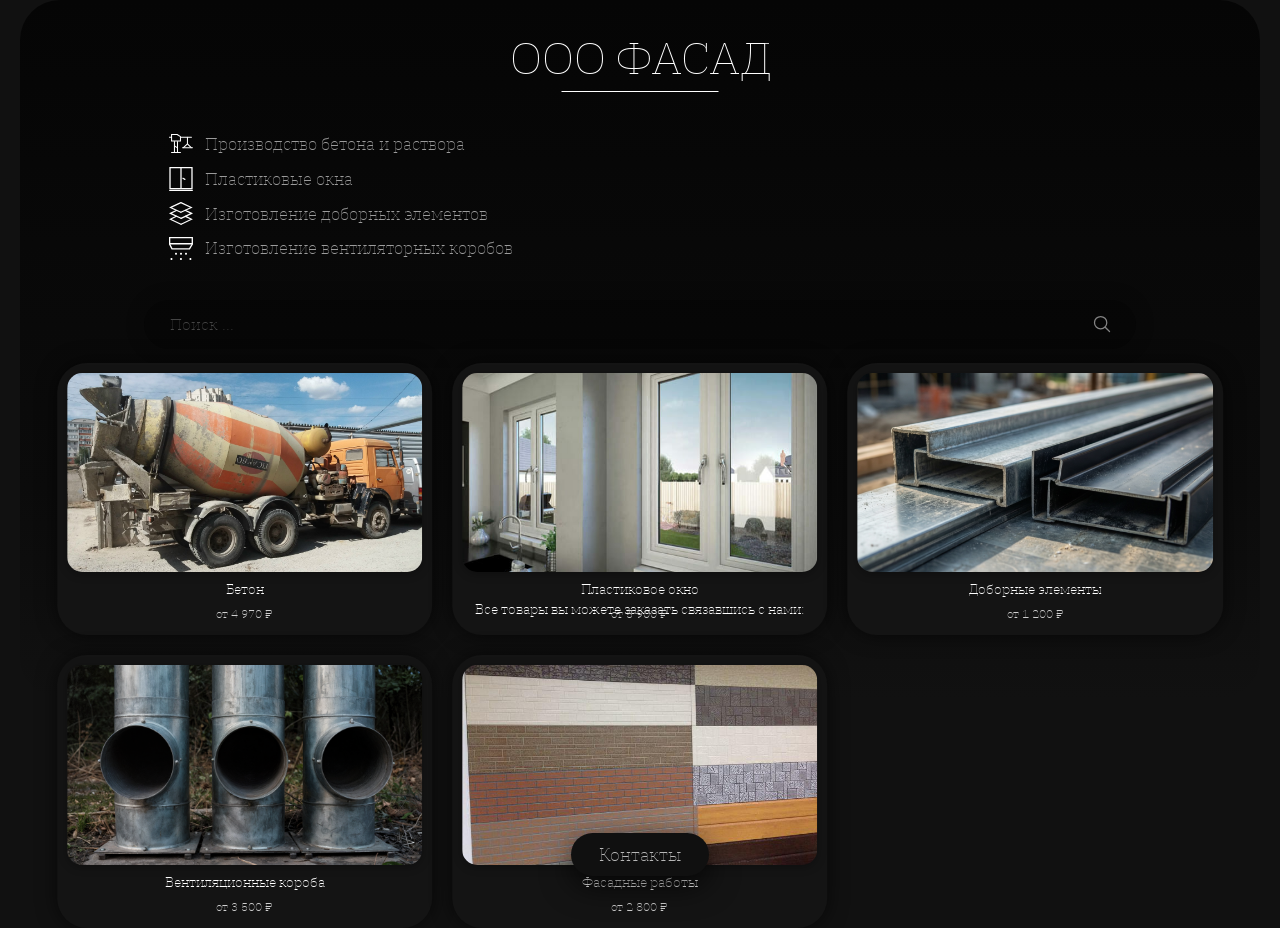
==== index.html @ 9f96abe2 "Add files via upload" ====
<!DOCTYPE html>
<html lang="ru">
<head>
  <meta charset="UTF-8">
  <meta name="viewport" content="width=device-width, initial-scale=1.0">
  <title>Фасад Волгоград</title>
  <link rel="icon" href="/web-page1.ico" type="image/x-icon">
  <link rel="stylesheet" href="css/style.css">
</head>
<body class="page-index">
  <div class="scene-wrapper">
    <div class="scene">
      <div class="hero-bg"></div>

      <div class="main-name">ООО ФАСАД</div>

      <div class="main-content main-1">
        <img src="icons/beton.svg" alt="Бетон" class="logo-min">
        Производство бетона и раствора
      </div>
      <div class="main-content main-2">
        <img src="icons/window.svg" alt="Окна" class="logo-min">
        Пластиковые окна
      </div>
      <div class="main-content main-3">
        <img src="icons/dobor.svg" alt="Доборные элементы" class="logo-min">
        Изготовление доборных элементов
      </div>
      <div class="main-content main-4">
        <img src="icons/vent.svg" alt="Вентиляционные короба" class="logo-min">
        Изготовление вентиляторных коробов
      </div>

      <div class="search">
        <input type="text" class="search-input" placeholder="Поиск ..."/>
        <img src="icons/search.svg" alt="Поиск" class="search-icon">
      </div>

      <div class="cards-grid">
        <!-- Бетон -->
        <a href="main-beton.html" onclick="goTo('main-beton.html'); return false;"
           class="card"
           data-tags="бетон,цемент,раствор,фундамент,м³,100,150,200,250,300,350,400,бетон м100,
           бетон м150, бетон м200, бетон м250, бетон м300, бетон м350, бетон м400,м100,м150,м200,
           м300,м250,м350,м400,цемент, раствор, цементный раствор, бетонный раствор, фундамент,
           заливка фундамента,бетон на фундамент,бетон волгоград,купить бетон,куб бетона,м3 бетона,м³ бетона">
          <div class="card-content">
            <img src="image/beton.jpg" alt="Бетон" class="card-img">
            <div class="card-title">Бетон</div>
            <div class="card-price" data-min-keys="m100,m150,m200,m250,m300,m350,m400">от — ₽/м³</div>
          </div>
        </a>

        <!-- Окна -->
        <a href="main-window.html" class="card"
           data-tags="окно, окна, пластиковые окна, пвх окна, окно пвх, стеклопакет, стеклопакеты,пластиковое окно,
           балконный блок, балкон, остекление балкона, остекление,установка окон, монтаж окон, замена окон, белые окна,
           окна волгоград, купить окна">
          <div class="card-content">
            <img src="image/window.jpg" alt="Пластиковое окно" class="card-img">
            <div class="card-title">Пластиковое окно</div>
            <div class="card-price" data-min-keys="wd"></div>
          </div>
        </a>

        <!-- Доборные элементы -->
        <a href="main-dobor.html" class="card"
           data-tags="добор, доборные элементы, доборный элемент, доборы, откос, откосы, откосы на окна,
           отлив, отливы, оконные отливы, подоконник, подоконники, фасонные элементы,нащельник, металлоизделия,
           жестяные изделия, добор для фасада, добор для кровли,комплектующие для фасада">
          <div class="card-content">
            <img src="image/dobor.png" alt="Доборные элементы" class="card-img">
            <div class="card-title">Доборные элементы</div>
            <div class="card-price" data-min-keys="db"></div>
          </div>
        </a>

        <!-- Вентиляционные короба -->
        <a href="main-vent.html" class="card"
           data-tags="вентиляция, вентиляционный короб, вентиляционные короба, вентканал, вентиляционный канал,
           воздуховод, воздуховоды, короб вентиляции, короб для вытяжки, вытяжка, вентиля шахта,изготовление коробов,
           изготовление вентканалов, вентиляция дома, вентиляция квартиры,фасонные детали вентиляции">
          <div class="card-content">
            <img src="image/vent.png" alt="Вентиляционные короба" class="card-img">
            <div class="card-title">Вентиляционные короба</div>
            <div class="card-price" data-min-keys="vt"></div>
          </div>
        </a>

        <!-- Фасад -->
        <a href="main-fasad.html" class="card"
           data-tags="фасад, фасадные панели,фасадные работы,керамика, работа с керамикой, фасадная панель, облицовка, облицовочные панели, отделка фасада,
           наружная отделка, панели для фасада, сайдинг, панели под кирпич, панели под камень,
           вентилируемый фасад, утепление фасада, фасад волгоград, купить фасадные панели,панели для дома, панели для цоколя">
          <div class="card-content">
            <img src="image/panel.jpg" alt="Фасадные панели" class="card-img">
            <div class="card-title">Фасадные работы</div>
            <div class="card-price" data-min-keys="fd"></div>
          </div>
        </a>
      </div>

      <div class="overflow-text all">
        Все товары вы можете заказать связавшись с нами:
      </div>
    </div>
  </div>

  <div class="contacts-container">
    <div class="contacts-dropdown">
      <input type="checkbox" id="contacts-toggle" class="toggle">
      <label for="contacts-toggle" class="contacts-link">Контакты</label>
      <div class="dropdown-content">
        <a href="tel:+79999999991" class="contact-item">+7 (999) 999-99-91</a>
        <a href="tel:+79999999992" class="contact-item">+7 (999) 999-99-92</a>
        <a href="tel:+79999999993" class="contact-item">+7 (999) 999-99-93</a>
        <a href="mailto:example@mail.ru?subject=Желаю купить" class="contact-item">
          example@mail.ru
        </a>
      </div>
    </div>
  </div>

  <script src="script.js"></script>
</body>
</html>
---- css/style.css ----
/* =========================================================
   1. БАЗА: HTML, BODY, ШРИФТЫ
   ========================================================= */

html, body {
  margin: 0;
  padding: 0;
  width: 100%;
  min-height: 100vh;
}

@font-face {
  font-family: 'IBMPlexSerif-Thin';
  src:
    url('../fonts/IBMPlexSerif-Thin.woff2') format('woff2'),
    url('../fonts/IBMPlexSerif-Thin.ttf') format('truetype');
  font-weight: 100;
  font-style: normal;
  font-display: swap;
}

body {
  background-color: #111111;
  color: #ffffff;
  overflow-x: hidden;
  font-family: 'IBMPlexSerif-Thin', serif;
  position: relative;
  opacity: 0;
  transition: opacity 0.5s ease;
}

body.page-visible {
  opacity: 1;
}
body.page-fade-out {
  opacity: 0;
}

/* =========================================================
   2. ОБЩИЙ КОНТЕЙНЕР-СЦЕНА 16:9
   ---------------------------------------------------------
   На десктопах 1920×1080 сцена ≈ 1600×900px, далее
   уменьшается пропорционально, чтобы элементы не наезжали
   друг на друга.[web:21][web:22][web:31]
   ========================================================= */

.scene-wrapper {
  width: 100%;
  display: flex;
  justify-content: center;
}

.scene {
  position: relative;
  width: min(1600px, 100vw - 40px); /* максимум ~1600, есть поля */
  aspect-ratio: 16 / 9;             /* сохраняем пропорции */
}

/* Внутри .scene всё позиционируется так, как было рассчитано
   под 1920×1080. Если у тебя что-то было от левого/верхнего края
   окна — теперь это относительно .scene. */

/* =========================================================
   3. HERO / ЗАГОЛОВОК (общий)
   ========================================================= */

.hero-bg {
  position: absolute;
  inset: 0;
  background: linear-gradient(
    to bottom,
    #050505 0%,
    #0b0b0b 70%,
    #111111 100%
  );
  border-radius: 40px;
}

/* Заголовок "ООО ФАСАД" */
.main-name {
  position: absolute;
  left: 50%;
  top: 4%;
  transform: translateX(-50%);
  font-weight: 100;
  font-size: clamp(32px, 3.5vw, 60px);
  text-align: center;
  display: flex;
  flex-direction: column-reverse;
  align-items: center;
}
.main-name::before {
  content: "";
  background-color: #ffffff;
  margin-top: 5px;
  width: min(450px, 60%);
  height: 1px;
}

/* Подзаголовки на главной (4 строки с иконкой) */
.main-content {
  position: absolute;
  left: 12%;
  display: flex;
  align-items: center;
  gap: 12px;
  color: rgba(255, 255, 255, 0.6);
  font-size: clamp(16px, 1.3vw, 24px);
}
.main-1 { top: 19%; }
.main-2 { top: 24%; }
.main-3 { top: 29%; }
.main-4 { top: 34%; }

.logo-min {
  width: 24px;
  height: auto;
}

/* =========================================================
   4. ПОИСК (общий, позиция разная для главной и др.)
   ========================================================= */

.search {
  position: absolute;
  left: 50%;
  transform: translateX(-50%);
  top: 43%;
  width: 80%;
  height: 7%;
  border-radius: 35px;
  background: rgba(0, 0, 0, 0.35);
  box-shadow: 0 0 20px rgba(0, 0, 0, 0.2);
  display: flex;
  align-items: center;
  padding: 0 24px;
  box-sizing: border-box;
  transition: box-shadow 0.5s ease, transform 0.5s ease;
}
.search:hover {
  transform: translateX(-50%) translateY(-4px);
  box-shadow: 0 0 40px rgba(0, 0, 0, 0.6);
}
.search-input {
  flex: 1;
  background: transparent;
  border: none;
  outline: none;
  color: rgba(255, 255, 255, 0.75);
  font-size: clamp(16px, 1.2vw, 20px);
  font-family: 'IBMPlexSerif-Thin', serif;
}
.search-input::placeholder {
  color: rgba(255, 255, 255, 0.25);
}
.search-icon {
  width: 20px;
  height: 20px;
  filter: invert(100%);
  opacity: 0.5;
}

/* =========================================================
   5. КАРТОЧКИ (главная, внутри .scene)
   ========================================================= */

.cards-grid {
  position: absolute;
  left: 50%;
  transform: translateX(-50%);
  top: 52%;
  width: 94%;
  display: grid;
  grid-template-columns: repeat(5, 1fr);
  gap: 20px;
}

.card {
  text-decoration: none;
  color: inherit;
  background-color: #141414;
  border-radius: 30px;
  overflow: hidden;
  box-shadow: 0 0 20px rgba(0, 0, 0, 0.6);
  transition: transform 0.3s ease, box-shadow 0.3s ease,
              opacity 0.3s ease, visibility 0.3s ease;
  cursor: pointer;
  display: flex;
}
.card:hover {
  transform: translateY(-6px);
  box-shadow: 0 12px 30px rgba(0, 0, 0, 0.8);
}
.card.hidden {
  opacity: 0;
  visibility: hidden;
}

.card-content {
  width: 100%;
  display: flex;
  flex-direction: column;
  align-items: center;
  padding: 10px 10px 14px 10px;
  gap: 8px;
  box-sizing: border-box;
}

.card-img {
  width: 100%;
  aspect-ratio: 260 / 146;
  object-fit: cover;
  border-radius: 15px;
  box-shadow: 0 2px 10px rgba(0, 0, 0, 0.3);
  transition: transform 0.3s ease;
}
.card:hover .card-img {
  transform: scale(1.03);
}

.card-title {
  font-size: clamp(14px, 0.9vw, 16px);
  font-weight: 500;
  color: #ffffff;
  margin: 0;
  text-align: center;
  white-space: nowrap;
  overflow: hidden;
  text-overflow: ellipsis;
}

.card-price {
  font-size: clamp(12px, 0.8vw, 14px);
  color: rgba(255, 255, 255, 0.8);
  margin: 0;
}

/* Текст под карточками на главной */
.overflow-text.all {
  position: absolute;
  left: 50%;
  transform: translateX(-50%);
  top: 86%;
  width: 80%;
  font-size: clamp(14px, 1vw, 18px);
  text-align: center;
}

/* =========================================================
   6. КОНТАКТЫ (фиксировано относительно окна, не сцены)
   ========================================================= */

.contacts-container {
  position: fixed;
  left: 50%;
  bottom: 24px;
  transform: translateX(-50%);
  z-index: 20;
}

.contacts-link {
  position: relative;
  display: inline-block;
  font-size: 18px;
  color: rgba(255,255,255,0.7);
  text-decoration: none;
  cursor: pointer;
  padding: 10px 28px;
  border-radius: 999px;
  background: rgba(16, 16, 16);
  box-shadow: 0 10px 30px rgba(0, 0, 0, 0.7);
  transition: background 0.35s ease,
              transform 0.35s ease,
              box-shadow 0.35s ease,
              color 0.35s ease;
}
.contacts-link:hover {
  color: rgba(255,255,255,0.9);
  background: rgba(255,255,255,0.08);
  transform: translateY(-2px);
  box-shadow: 0 14px 40px rgba(0, 0, 0, 0.9);
}

.dropdown-content {
  position: absolute;
  bottom: 110%;
  left: 50%;
  transform: translateX(-50%) translateY(8px);
  display: flex;
  flex-direction: column;
  align-items: center;
  gap: 8px;
  background: rgba(16, 16, 16, 0.96);
  box-shadow: 0 18px 45px rgba(0,0,0,0.9);
  border-radius: 30px;
  min-width: 260px;
  padding: 0;
  opacity: 0;
  visibility: hidden;
  max-height: 0;
  overflow: hidden;
  transition: opacity 0.4s ease,
              transform 0.4s ease,
              max-height 0.4s ease,
              padding 0.4s ease;
  backdrop-filter: blur(12px);
  border: 1px solid rgba(255,255,255,0.08);
}

.toggle {
  position: absolute;
  opacity: 0;
  pointer-events: none;
  width: 0;
  height: 0;
}

.toggle:checked + .contacts-link + .dropdown-content {
  opacity: 1;
  visibility: visible;
  max-height: 320px;
  padding: 18px 18px 20px 18px;
  transform: translateX(-50%) translateY(-6px);
}

.contact-item {
  display: block;
  width: 100%;
  text-align: center;
  font-size: 16px;
  color: rgba(255,255,255,0.8);
  text-decoration: none;
  padding: 8px 14px;
  border-radius: 999px;
  transition: background 0.3s ease,
              transform 0.3s ease,
              box-shadow 0.3s ease,
              color 0.3s ease;
}
.contact-item:hover {
  color: #ffffff;
  background: rgba(255,255,255,0.16);
  transform: translateY(-2px);
  box-shadow: 0 8px 22px rgba(0,0,0,0.8);
}

/* =========================================================
   7. ВНУТРЕННИЕ СТРАНИЦЫ: ОБЩИЕ ЭЛЕМЕНТЫ
   ========================================================= */

/* Фон/контейнер на внутренних страницах */
.overflow {
  position: absolute;
  top: 18%;
  left: 50%;
  transform: translateX(-50%);
  background-color: rgba(16, 16, 16, 0.8);
  box-shadow: 0 20px 50px 3px black;
  border-radius: 40px;
  width: 90%;
  height: 105%;
  max-width: 1800px;
  min-height: 300px;
  z-index: 0;
}

.overflow2 {
  position: absolute;
  top: 27%;
  left: 50%;
  transform: translateX(-50%);
  background-color: rgba(16, 16, 16, 0.8);
  box-shadow: 0 20px 50px 3px black;
  border-radius: 40px;
  width: 90%;
  height: 48%;
  max-width: 1800px;
  min-height: 300px;
  z-index: 0;
}

/* Кнопка "назад" */
.back {
  position: absolute;
  filter: invert(100%);
  z-index: 10;
  opacity: 0.5;
  width: 32px;
  left: 32px;
  top: 46%;
}

/* Контакты на внутренних страницах (позиции рассчитаны под сцену 1600×900) */
.overflow2-text,
.overflow-text {
  position: absolute;
  z-index: 3;
}

.overflow2-text.number,
.overflow-text.number {
  color: rgba(255,255,255, 0.6);
  font-size: clamp(20px, 2.1vw, 32px);
  right: 8%;
  top: 61%;
}
.overflow2-text.email,
.overflow-text.email {
  color: rgba(255,255,255, 0.6);
  font-size: clamp(20px, 2.1vw, 32px);
  right: 8%;
  top: 67%;
}

/* Блок "А так же" */
.overflow2-text.upper {
  position: absolute;
  color: rgba(255,255,255, 0.6);
  font-size: clamp(22px, 2.2vw, 32px);
  left: 8%;
  top: 30%;
}

.overflow2-text.upper a,
.overflow2-text.upper a:link,
.overflow2-text.upper a:visited,
.overflow2-text.upper a:hover,
.overflow2-text.upper a:active,
.overflow2-text.upper a:focus {
  text-decoration: none;
  color: rgba(255, 255, 255, 0.6);
}

.overflow2-text.upper-2-1,
.overflow2-text.upper-2-2 {
  display: inline-block;
  transition: transform 0.25s ease, color 0.25s ease;
  font-size: clamp(20px, 2vw, 30px);
}
.overflow2-text.upper-2-1 {
  margin-top: 12px;
  margin-right: 48px;
}
.overflow2-text.upper-2-2 {
  margin-top: 12px;
}
.overflow2-text.upper-2-1 a:hover,
.overflow2-text.upper-2-2 a:hover {
  transform: translateY(-2px);
  color: rgba(255, 255, 255, 0.7);
}

/* Описание продукта на внутренних страницах */
.overflow2-text-all {
  position: absolute;
  font-size: clamp(18px, 1.7vw, 24px);
  text-align: left;
  left: 8%;
  width: 48%;
  top: 38%;
  line-height: 1.4;
}

/* Блок цены */
.price-clat {
  position: absolute;
  background-color: rgb(16, 16, 16);
  box-shadow: 0 20px 50px 3px black;
  border-radius: 40px;
  top: 42%;
  right: 6%;
  width: 24%;
  height: 18%;
}
.price-over {
  position: absolute;
  z-index: 4;
  font-size: clamp(26px, 2.8vw, 48px);
  width: 22%;
  color: rgba(255,255,255, 0.6);
  right: 7%;
  top: 45%;
}

/* =========================================================
   8. СТРАНИЦА БЕТОН: ИЗОБРАЖЕНИЕ И ТАБЛИЦА
   ========================================================= */

.overflow-img {
  position: absolute;
  box-shadow: 0 0 50px 2px rgba(255, 255, 255, 0.25);
  z-index: 1;
  border-radius: 30px;
  top: 22%;
  right: 4%;
  width: 46%;
  height: auto;
}

/* Линии */
.stick {
  position: absolute;
  background-color: rgba(255, 255, 255, 0.5);
  border-radius: 10px;
  top: 30%;
  left: 6%;
  width: 45%;
  height: 1px;
}
.stick::before {
  position: absolute;
  content: "";
  background-color: rgba(255, 255, 255, 0.5);
  border-radius: 10px;
  top: 50%;
  left: 0;
  width: 88%;
  height: 1px;
}
.stick::after {
  position: absolute;
  content: "";
  background-color: rgba(255, 255, 255, 0.5);
  border-radius: 10px;
  top: 25%;
  left: 0;
  width: 45%;
  height: 1px;
}

/* Текст таблицы */
.table {
  position: absolute;
  z-index: 3;
}
.table.key {
  font-size: clamp(24px, 2.2vw, 32px);
  top: 26%;
  left: 6.5%;
}
.table.key.t {
  font-size: clamp(24px, 2.2vw, 32px);
  top: 36%;
  left: 7%;
}
.table.key.x {
  font-size: clamp(24px, 2.2vw, 32px);
  top: 60%;
  left: 6.5%;
}
.table.key.y {
  color: rgba(255, 255, 255, 0.6);
  left: 6.8%;
  top: 84%;
}
.table.value {
  font-size: clamp(14px, 1.4vw, 22px);
}
.table.value.t {
  left: 20%;
  top: 32%;
}
.table.value.x {
  left: 20%;
  top: 57%;
}
.table.add {
  font-size: clamp(16px, 1.6vw, 24px);
  color: rgba(255, 255, 255, 0.6);
  left: 20%;
  top: 78%;
}

/* =========================================================
   9. МЕДИА-ЗАПРОСЫ (адаптация)
   ========================================================= */

@media (max-width: 1280px) {
  .cards-grid {
    grid-template-columns: repeat(3, 1fr);
  }
}

@media (max-width: 992px) {
  .scene {
    width: 100vw;
    border-radius: 0;
  }

  .cards-grid {
    grid-template-columns: repeat(2, 1fr);
    top: 54%;
  }

  .overflow-text.all {
    top: 88%;
  }

  .back {
    top: 50%;
  }

  /* Внутренние страницы: делаем блоки более компактными */
  .overflow2 {
    top: 30%;
    height: 52%;
  }
  .overflow2-text-all {
    width: 55%;
    top: 40%;
  }
  .price-clat {
    width: 30%;
    height: 20%;
    right: 4%;
  }
  .price-over {
    right: 5%;
  }
}

@media (max-width: 768px) {
  .scene {
    width: 100vw;
    aspect-ratio: auto;
    padding-bottom: 120px;
  }

  .hero-bg {
    border-radius: 0;
  }

  .main-content {
    position: static;
    margin: 4px 16px;
  }
  .main-name {
    position: static;
    margin-top: 16px;
  }

  .search {
    position: static;
    width: calc(100% - 32px);
    margin: 16px auto;
    transform: none;
  }

  .cards-grid {
    position: static;
    width: calc(100% - 32px);
    margin: 0 auto;
    grid-template-columns: 1fr;
  }

  .overflow-text.all {
    position: static;
    margin: 16px auto 32px auto;
  }

  .overflow,
  .overflow2,
  .overflow-img,
  .stick,
  .table,
  .price-clat,
  .price-over,
  .overflow2-text.number,
  .overflow2-text.email,
  .overflow2-text.upper,
  .overflow2-text-all {
    position: static;
  }

  .overflow,
  .overflow2 {
    width: calc(100% - 32px);
    margin: 16px auto;
    height: auto;
  }

  .overflow2-text-all {
    margin: 16px;
  }

  .price-clat {
    width: calc(100% - 32px);
    margin: 16px auto;
    height: auto;
    padding: 12px 16px;
    box-sizing: border-box;
  }
  .price-over {
    margin: 8px auto 0 auto;
    text-align: center;
  }

  /* Таблицу бетона на телефонах можно воспринимать как обычный текст */
  .table.value,
  .table.add {
    margin: 8px 16px;
  }

  .back {
    top: 16px;
    left: 16px;
  }

  .contacts-link {
    font-size: 16px;
    padding: 8px 22px;
  }

  .dropdown-content {
    min-width: 220px;
  }
}

@media (max-width: 480px) {
  .search {
    height: 52px;
    padding-inline: 16px;
  }
}
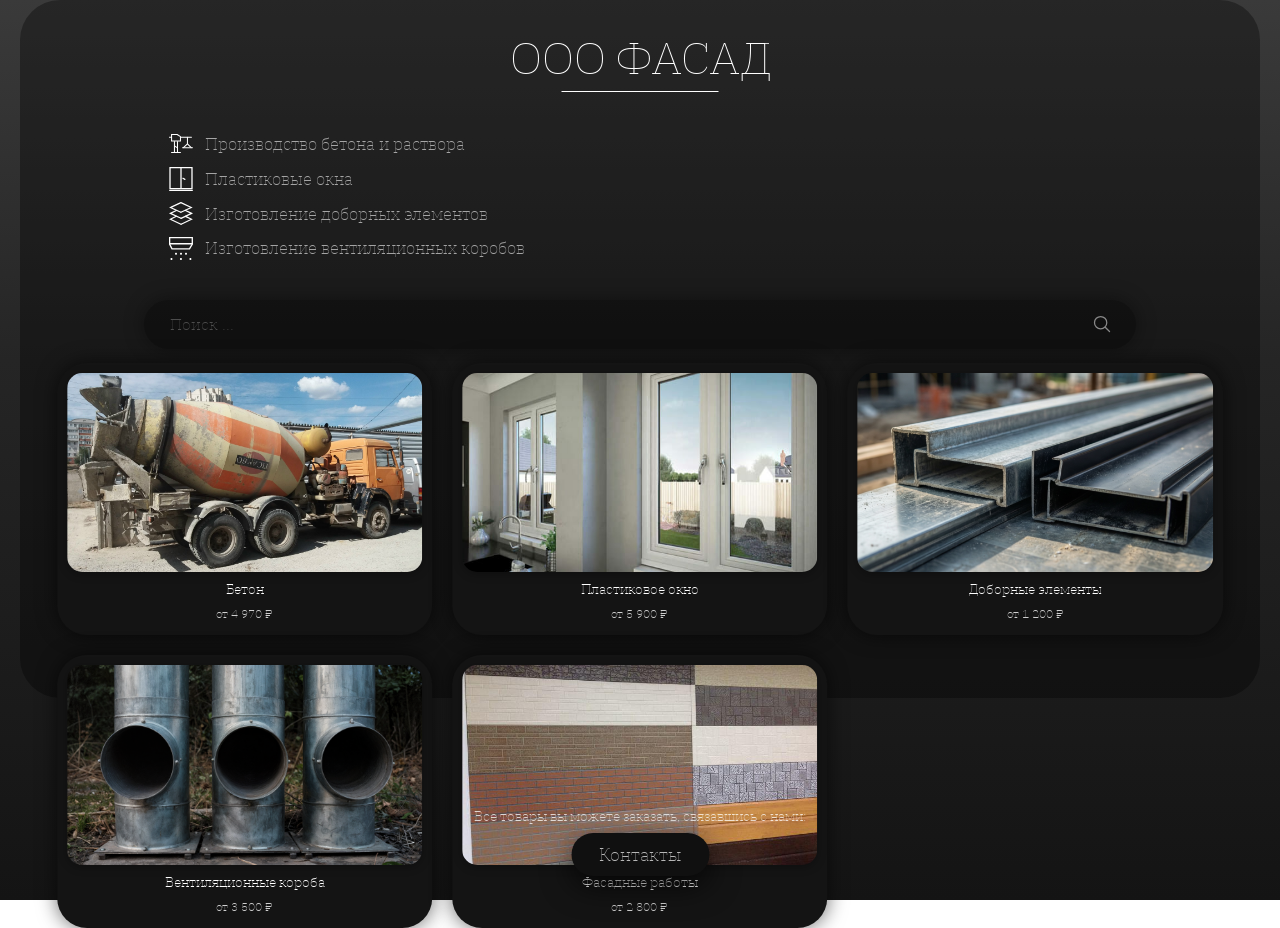
==== commit 6bbda202: "full adaptate syte" ====
--- a/index.html
+++ b/index.html
@@ -28,7 +28,7 @@
       </div>
       <div class="main-content main-4">
         <img src="icons/vent.svg" alt="Вентиляционные короба" class="logo-min">
-        Изготовление вентиляторных коробов
+        Изготовление вентиляционных коробов
       </div>
 
       <div class="search">
@@ -99,14 +99,13 @@
           </div>
         </a>
       </div>
-
-      <div class="overflow-text all">
-        Все товары вы можете заказать связавшись с нами:
-      </div>
     </div>
   </div>
 
   <div class="contacts-container">
+    <div class="contacts-note">
+      Все товары вы можете заказать, связавшись с нами:
+    </div>
     <div class="contacts-dropdown">
       <input type="checkbox" id="contacts-toggle" class="toggle">
       <label for="contacts-toggle" class="contacts-link">Контакты</label>
--- a/css/style.css
+++ b/css/style.css
@@ -1,5 +1,5 @@
 /* =========================================================
-   1. БАЗА: HTML, BODY, ШРИФТЫ
+   1. БАЗА: HTML, BODY, ШРИФТЫ, ЕДИНЫЙ ФОН
    ========================================================= */
 
 html, body {
@@ -20,7 +20,16 @@
 }
 
 body {
-  background-color: #111111;
+  /* Один общий градиент для всего сайта */
+  background: linear-gradient(
+    to bottom,
+    #3a3a3a 0%,
+    #252525 40%,
+    #141414 100%
+  );
+  background-attachment: fixed;
+  background-repeat: no-repeat;
+  background-size: cover;
   color: #ffffff;
   overflow-x: hidden;
   font-family: 'IBMPlexSerif-Thin', serif;
@@ -38,10 +47,6 @@
 
 /* =========================================================
    2. ОБЩИЙ КОНТЕЙНЕР-СЦЕНА 16:9
-   ---------------------------------------------------------
-   На десктопах 1920×1080 сцена ≈ 1600×900px, далее
-   уменьшается пропорционально, чтобы элементы не наезжали
-   друг на друга.[web:21][web:22][web:31]
    ========================================================= */
 
 .scene-wrapper {
@@ -52,31 +57,22 @@
 
 .scene {
   position: relative;
-  width: min(1600px, 100vw - 40px); /* максимум ~1600, есть поля */
-  aspect-ratio: 16 / 9;             /* сохраняем пропорции */
-}
-
-/* Внутри .scene всё позиционируется так, как было рассчитано
-   под 1920×1080. Если у тебя что-то было от левого/верхнего края
-   окна — теперь это относительно .scene. */
+  width: min(1600px, 100vw - 40px); /* основной контейнер под 1920×1080 */
+  aspect-ratio: 16 / 9;             /* сохраняем пропорции макета */
+}
+
+/* Лёгкая подложка внутри сцены (если не нужна — можно убрать background) */
+.hero-bg {
+  position: absolute;
+  inset: 0;
+  background: rgba(0, 0, 0, 0.35);
+  border-radius: 40px;
+}
 
 /* =========================================================
    3. HERO / ЗАГОЛОВОК (общий)
    ========================================================= */
 
-.hero-bg {
-  position: absolute;
-  inset: 0;
-  background: linear-gradient(
-    to bottom,
-    #050505 0%,
-    #0b0b0b 70%,
-    #111111 100%
-  );
-  border-radius: 40px;
-}
-
-/* Заголовок "ООО ФАСАД" */
 .main-name {
   position: absolute;
   left: 50%;
@@ -118,7 +114,7 @@
 }
 
 /* =========================================================
-   4. ПОИСК (общий, позиция разная для главной и др.)
+   4. ПОИСК (главная)
    ========================================================= */
 
 .search {
@@ -130,7 +126,7 @@
   height: 7%;
   border-radius: 35px;
   background: rgba(0, 0, 0, 0.35);
-  box-shadow: 0 0 20px rgba(0, 0, 0, 0.2);
+  box-shadow: 0 0 20px rgba(0, 0, 0, 0.4);
   display: flex;
   align-items: center;
   padding: 0 24px;
@@ -139,7 +135,7 @@
 }
 .search:hover {
   transform: translateX(-50%) translateY(-4px);
-  box-shadow: 0 0 40px rgba(0, 0, 0, 0.6);
+  box-shadow: 0 0 40px rgba(0, 0, 0, 0.7);
 }
 .search-input {
   flex: 1;
@@ -161,7 +157,7 @@
 }
 
 /* =========================================================
-   5. КАРТОЧКИ (главная, внутри .scene)
+   5. КАРТОЧКИ (главная)
    ========================================================= */
 
 .cards-grid {
@@ -235,19 +231,8 @@
   margin: 0;
 }
 
-/* Текст под карточками на главной */
-.overflow-text.all {
-  position: absolute;
-  left: 50%;
-  transform: translateX(-50%);
-  top: 86%;
-  width: 80%;
-  font-size: clamp(14px, 1vw, 18px);
-  text-align: center;
-}
-
-/* =========================================================
-   6. КОНТАКТЫ (фиксировано относительно окна, не сцены)
+/* =========================================================
+   6. КОНТАКТЫ (фиксировано к окну)
    ========================================================= */
 
 .contacts-container {
@@ -256,6 +241,14 @@
   bottom: 24px;
   transform: translateX(-50%);
   z-index: 20;
+  text-align: center;
+}
+
+/* Текст над кнопкой контактов — привязан к контейнеру контактов */
+.contacts-note {
+  font-size: 14px;
+  color: rgba(255,255,255,0.75);
+  margin-bottom: 8px;
 }
 
 .contacts-link {
@@ -348,13 +341,12 @@
    7. ВНУТРЕННИЕ СТРАНИЦЫ: ОБЩИЕ ЭЛЕМЕНТЫ
    ========================================================= */
 
-/* Фон/контейнер на внутренних страницах */
 .overflow {
   position: absolute;
   top: 18%;
   left: 50%;
   transform: translateX(-50%);
-  background-color: rgba(16, 16, 16, 0.8);
+  background-color: rgba(16, 16, 16, 0.9);
   box-shadow: 0 20px 50px 3px black;
   border-radius: 40px;
   width: 90%;
@@ -369,7 +361,7 @@
   top: 27%;
   left: 50%;
   transform: translateX(-50%);
-  background-color: rgba(16, 16, 16, 0.8);
+  background-color: rgba(16, 16, 16, 0.9);
   box-shadow: 0 20px 50px 3px black;
   border-radius: 40px;
   width: 90%;
@@ -379,7 +371,6 @@
   z-index: 0;
 }
 
-/* Кнопка "назад" */
 .back {
   position: absolute;
   filter: invert(100%);
@@ -390,7 +381,6 @@
   top: 46%;
 }
 
-/* Контакты на внутренних страницах (позиции рассчитаны под сцену 1600×900) */
 .overflow2-text,
 .overflow-text {
   position: absolute;
@@ -402,22 +392,21 @@
   color: rgba(255,255,255, 0.6);
   font-size: clamp(20px, 2.1vw, 32px);
   right: 8%;
-  top: 61%;
+  top: 80%;
 }
 .overflow2-text.email,
 .overflow-text.email {
   color: rgba(255,255,255, 0.6);
   font-size: clamp(20px, 2.1vw, 32px);
   right: 8%;
-  top: 67%;
-}
-
-/* Блок "А так же" */
+  top: 90%;
+}
+
 .overflow2-text.upper {
   position: absolute;
   color: rgba(255,255,255, 0.6);
   font-size: clamp(22px, 2.2vw, 32px);
-  left: 8%;
+  left: 10%;
   top: 30%;
 }
 
@@ -438,11 +427,10 @@
   font-size: clamp(20px, 2vw, 30px);
 }
 .overflow2-text.upper-2-1 {
-  margin-top: 12px;
-  margin-right: 48px;
+  margin-top: 182px;
 }
 .overflow2-text.upper-2-2 {
-  margin-top: 12px;
+  margin-top: 32px;
 }
 .overflow2-text.upper-2-1 a:hover,
 .overflow2-text.upper-2-2 a:hover {
@@ -450,25 +438,23 @@
   color: rgba(255, 255, 255, 0.7);
 }
 
-/* Описание продукта на внутренних страницах */
 .overflow2-text-all {
   position: absolute;
-  font-size: clamp(18px, 1.7vw, 24px);
+  font-size: clamp(35px, 1.7vw, 24px);
   text-align: left;
-  left: 8%;
+  left: 43%;
   width: 48%;
-  top: 38%;
+  top: 29%;
   line-height: 1.4;
 }
 
-/* Блок цены */
 .price-clat {
   position: absolute;
   background-color: rgb(16, 16, 16);
   box-shadow: 0 20px 50px 3px black;
   border-radius: 40px;
-  top: 42%;
-  right: 6%;
+  top: 79%;
+  right: 37%;
   width: 24%;
   height: 18%;
 }
@@ -478,12 +464,12 @@
   font-size: clamp(26px, 2.8vw, 48px);
   width: 22%;
   color: rgba(255,255,255, 0.6);
-  right: 7%;
-  top: 45%;
-}
-
-/* =========================================================
-   8. СТРАНИЦА БЕТОН: ИЗОБРАЖЕНИЕ И ТАБЛИЦА
+  right: 34%;
+  top: 83%;
+}
+
+/* =========================================================
+   8. БЕТОН: ФОТО + ТАБЛИЦА (позиции ближе к исходному)
    ========================================================= */
 
 .overflow-img {
@@ -491,7 +477,7 @@
   box-shadow: 0 0 50px 2px rgba(255, 255, 255, 0.25);
   z-index: 1;
   border-radius: 30px;
-  top: 22%;
+  top: 15%;
   right: 4%;
   width: 46%;
   height: auto;
@@ -502,55 +488,35 @@
   position: absolute;
   background-color: rgba(255, 255, 255, 0.5);
   border-radius: 10px;
-  top: 30%;
-  left: 6%;
+  top: 25%;
+  left: 2%;
   width: 45%;
   height: 1px;
 }
-.stick::before {
-  position: absolute;
-  content: "";
-  background-color: rgba(255, 255, 255, 0.5);
-  border-radius: 10px;
-  top: 50%;
-  left: 0;
-  width: 88%;
-  height: 1px;
-}
-.stick::after {
-  position: absolute;
-  content: "";
-  background-color: rgba(255, 255, 255, 0.5);
-  border-radius: 10px;
-  top: 25%;
-  left: 0;
-  width: 45%;
-  height: 1px;
-}
-
-/* Текст таблицы */
+
+/* Заголовки и значения таблицы */
 .table {
   position: absolute;
   z-index: 3;
 }
 .table.key {
   font-size: clamp(24px, 2.2vw, 32px);
-  top: 26%;
-  left: 6.5%;
+  top: 18%;
+  left: 7%;
 }
 .table.key.t {
   font-size: clamp(24px, 2.2vw, 32px);
-  top: 36%;
-  left: 7%;
+  top: 40%;
+  left: 8%;
 }
 .table.key.x {
   font-size: clamp(24px, 2.2vw, 32px);
   top: 60%;
-  left: 6.5%;
+  left: 7.3%;
 }
 .table.key.y {
   color: rgba(255, 255, 255, 0.6);
-  left: 6.8%;
+  left: 8%;
   top: 84%;
 }
 .table.value {
@@ -558,11 +524,11 @@
 }
 .table.value.t {
   left: 20%;
-  top: 32%;
+  top: 29%;
 }
 .table.value.x {
   left: 20%;
-  top: 57%;
+  top: 56%;
 }
 .table.add {
   font-size: clamp(16px, 1.6vw, 24px);
@@ -572,7 +538,7 @@
 }
 
 /* =========================================================
-   9. МЕДИА-ЗАПРОСЫ (адаптация)
+   9. МЕДИА-ЗАПРОСЫ (адаптивность)
    ========================================================= */
 
 @media (max-width: 1280px) {
@@ -592,15 +558,10 @@
     top: 54%;
   }
 
-  .overflow-text.all {
-    top: 88%;
-  }
-
   .back {
     top: 50%;
   }
 
-  /* Внутренние страницы: делаем блоки более компактными */
   .overflow2 {
     top: 30%;
     height: 52%;
@@ -623,7 +584,7 @@
   .scene {
     width: 100vw;
     aspect-ratio: auto;
-    padding-bottom: 120px;
+    padding-bottom: 140px;
   }
 
   .hero-bg {
@@ -651,11 +612,6 @@
     width: calc(100% - 32px);
     margin: 0 auto;
     grid-template-columns: 1fr;
-  }
-
-  .overflow-text.all {
-    position: static;
-    margin: 16px auto 32px auto;
   }
 
   .overflow,
@@ -695,7 +651,6 @@
     text-align: center;
   }
 
-  /* Таблицу бетона на телефонах можно воспринимать как обычный текст */
   .table.value,
   .table.add {
     margin: 8px 16px;
